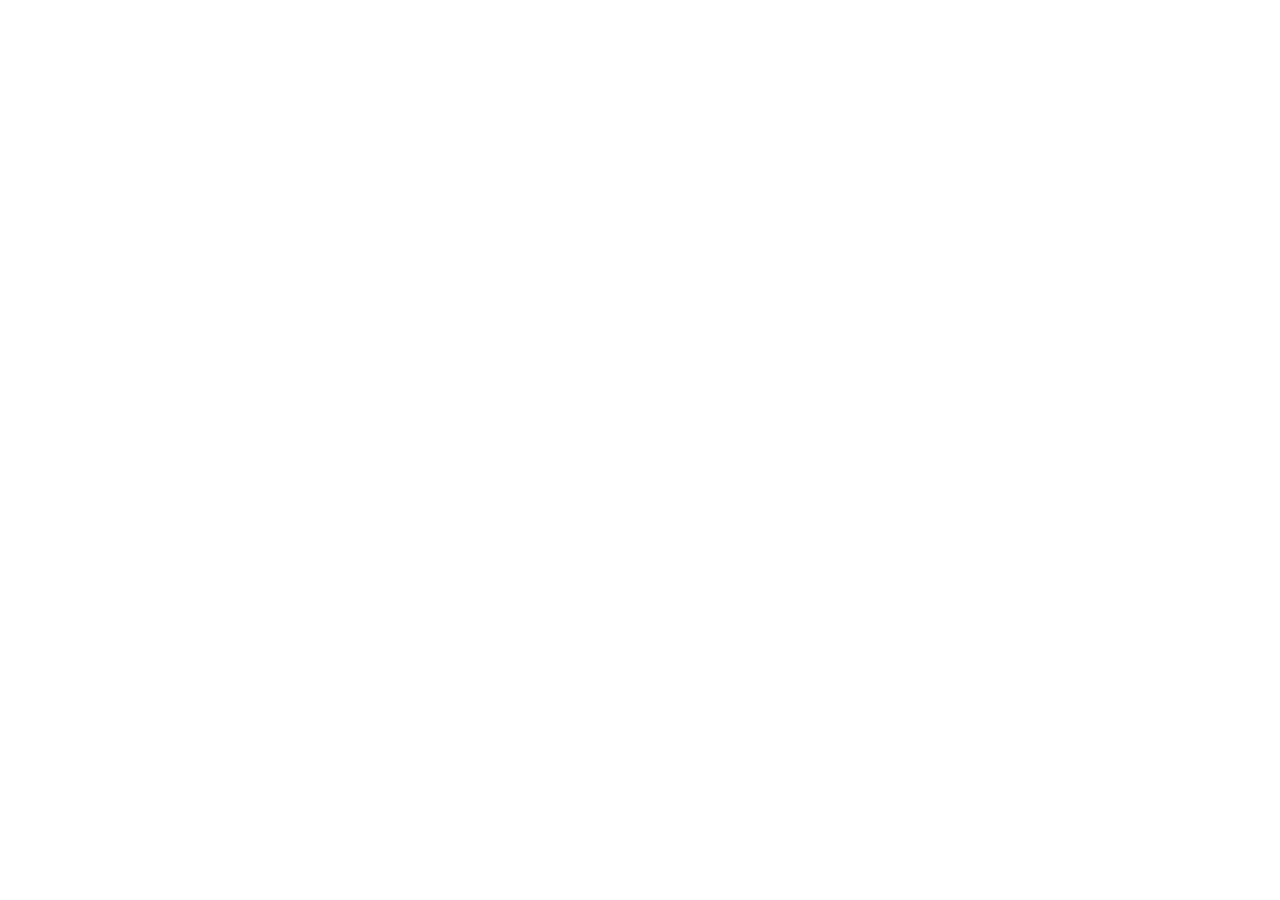
==== index.html @ 908292dd "commit 1" ====
<!DOCTYPE html>
<html lang="en">
<head>
    <meta charset="UTF-8">
    <meta name="viewport" content="width=device-width, initial-scale=1.0">
    <title>Document</title>
    <link rel="stylesheet" href="./style.css">
    <script src="./js/script.js" defer></script>
</head>
<body>
    
</body>
</html>
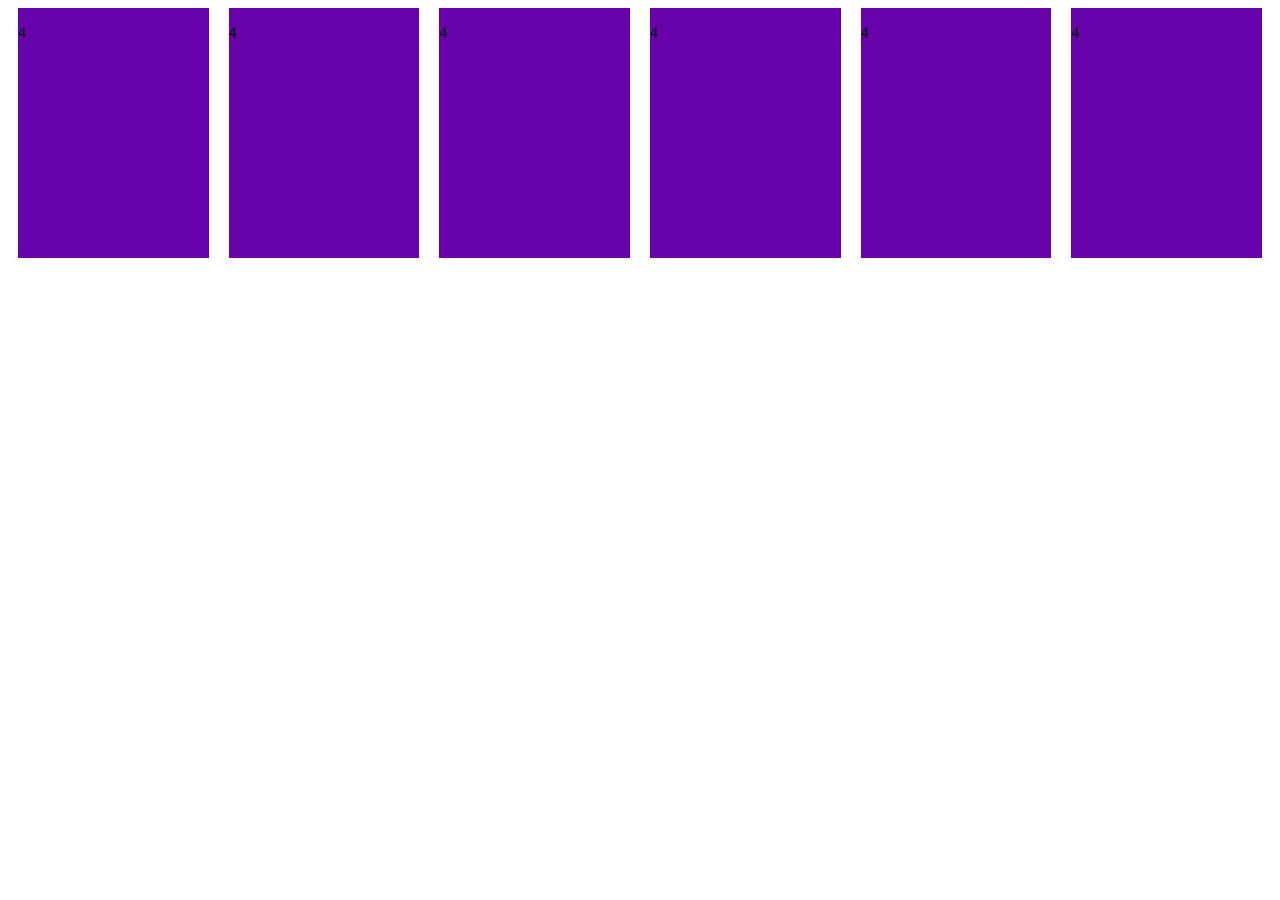
==== commit 46ce7ca9: "commit 2 adicionado o conteudo aprendido em sala" ====
--- a/index.html
+++ b/index.html
@@ -4,10 +4,16 @@
     <meta charset="UTF-8">
     <meta name="viewport" content="width=device-width, initial-scale=1.0">
     <title>Document</title>
-    <link rel="stylesheet" href="./style.css">
+
+    <link rel="stylesheet" href="./css/style.css">
+
     <script src="./js/script.js" defer></script>
+
 </head>
 <body>
-    
+
+    <section id="tudo">        
+    </section>
+   
 </body>
 </html>
--- a/css/style.css
+++ b/css/style.css
@@ -0,0 +1,14 @@
+body{
+    background: #fff;  /*red green blue  */
+}
+
+section{
+    display: flex;
+}
+
+.cartaFormatada{
+    width: 200px;
+    height: 250px;
+    background: rgb(103, 2, 171);
+    margin: 0px 10px;
+}
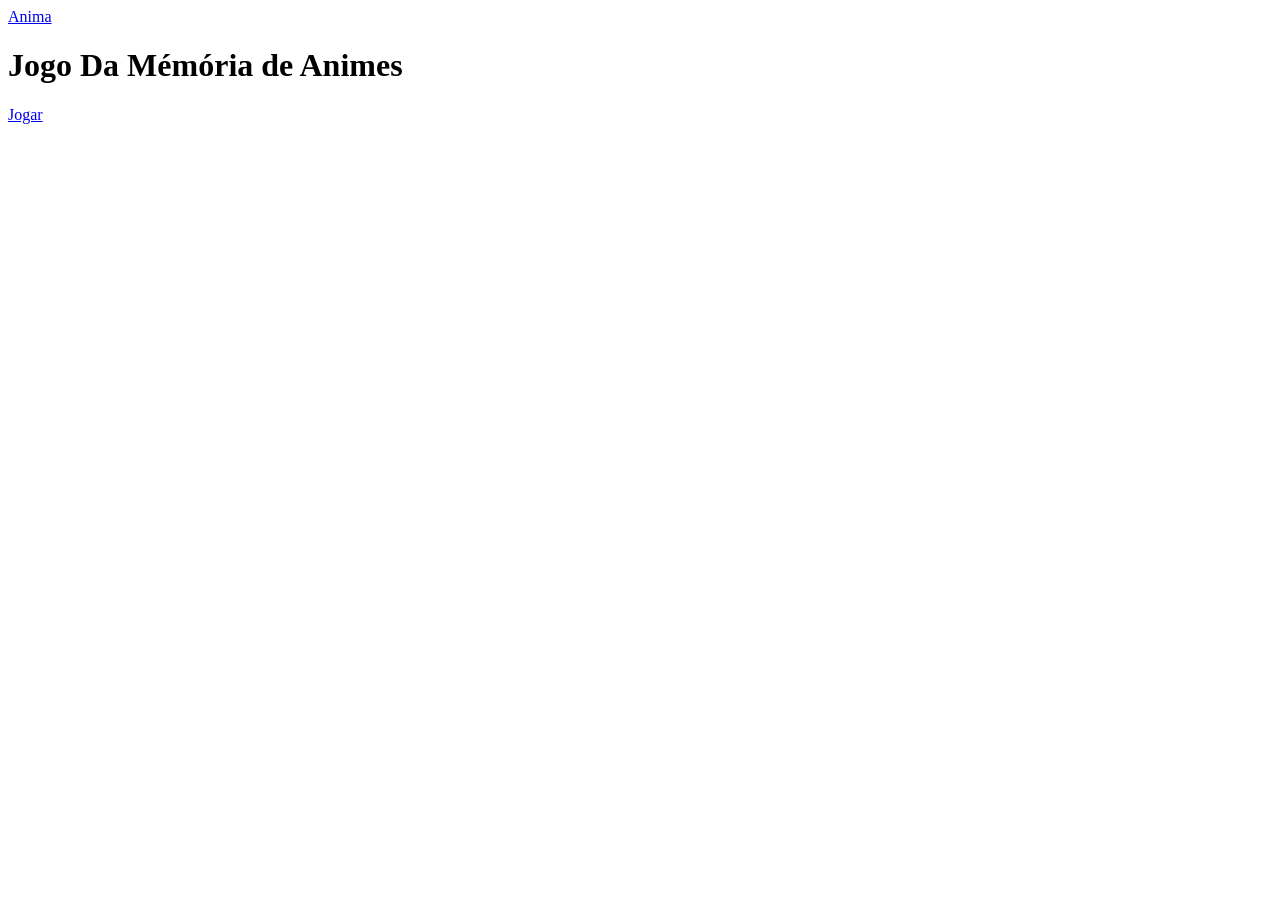
==== commit 1966a2c7: "commit 2 index.html atualizado" ====
--- a/index.html
+++ b/index.html
@@ -1,19 +1,27 @@
 <!DOCTYPE html>
-<html lang="en">
+<html lang="pt-BR">
 <head>
-    <meta charset="UTF-8">
-    <meta name="viewport" content="width=device-width, initial-scale=1.0">
-    <title>Document</title>
+  <meta charset="UTF-8">
+  <meta name="viewport" content="width=device-width, initial-scale=1">
+  <title>Jogo da Memória de Animes</title>
 
-    <link rel="stylesheet" href="./css/style.css">
+  <link rel="preconnect" href="https://fonts.googleapis.com">
+  <link rel="preconnect" href="https://fonts.gstatic.com" crossorigin>
+  <link href="https://fonts.googleapis.com/css2?family=Inter:ital,wght@0,400;0,500;0,800;0,900;1,900&display=swap" rel="stylesheet">
 
-    <script src="./js/script.js" defer></script>
-
+  <link rel="stylesheet" href="css/base.css">
+  <link rel="stylesheet" href="css/index.css">
 </head>
 <body>
 
-    <section id="tudo">        
-    </section>
-   
+  <main class="tela tela--animes tela--inicio">
+    <a class="logo" href="index.html" aria-label="Anima — voltar ao início">Anima</a>
+
+    <h1 class="titulo">Jogo Da Mémória de Animes</h1>
+
+    <a class="botao botao--lilas botao--jogar" href="jogadores.html">Jogar</a>
+  </main>
+
+  <!-- <script src="js/inicio.js" defer></script> -->
 </body>
-</html>+</html>
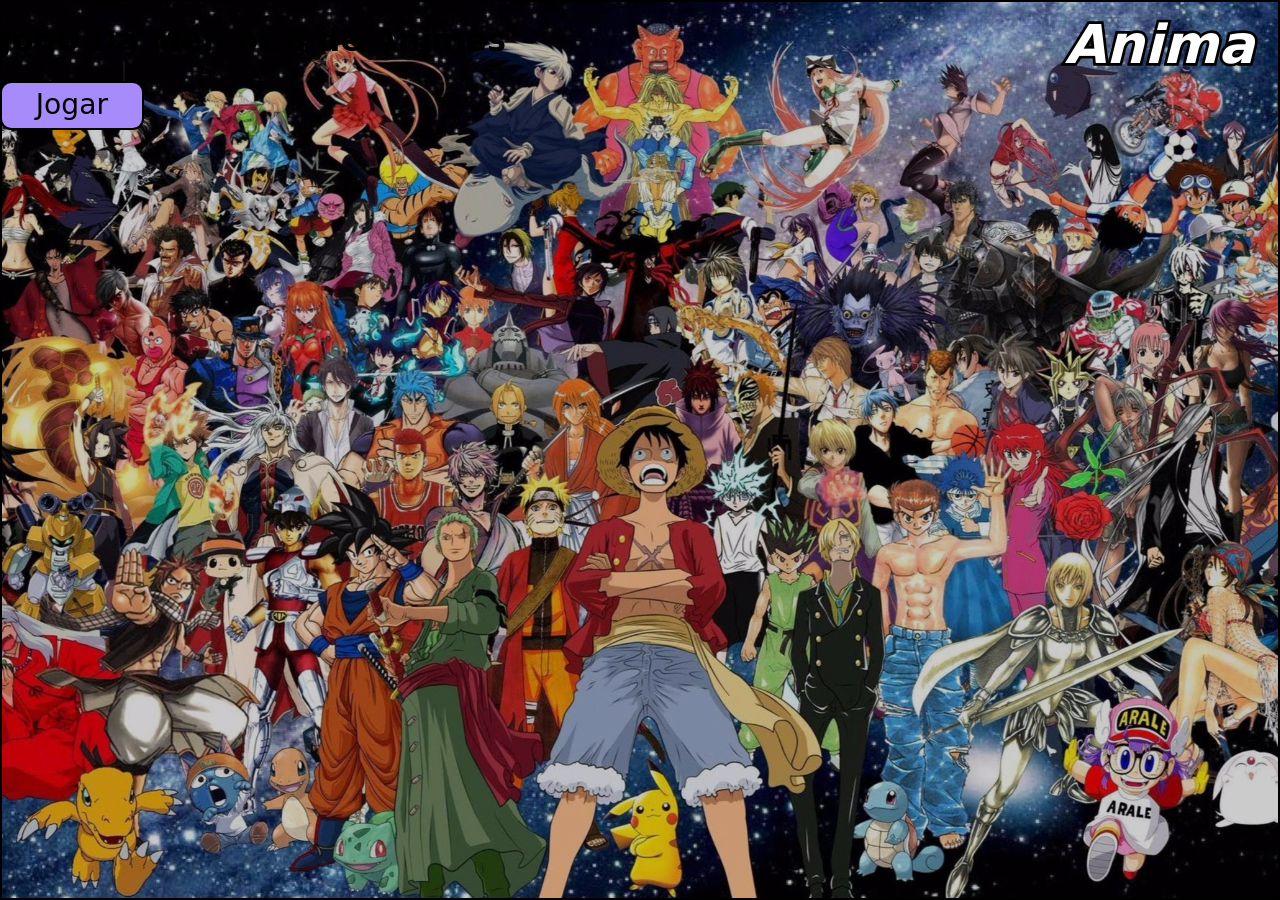
==== commit e7b07a19: "commit 6 atualizado link para index.html" ====
--- a/index.html
+++ b/index.html
@@ -10,7 +10,7 @@
   <link href="https://fonts.googleapis.com/css2?family=Inter:ital,wght@0,400;0,500;0,800;0,900;1,900&display=swap" rel="stylesheet">
 
   <link rel="stylesheet" href="css/base.css">
-  <link rel="stylesheet" href="css/index.css">
+  <link rel="stylesheet" href="css/style.css">
 </head>
 <body>
 
--- a/css/base.css
+++ b/css/base.css
@@ -0,0 +1,193 @@
+/* ==========================================================
+   base.css — estilos compartilhados por todas as telas
+   ========================================================== */
+
+:root {
+  /* Cores */
+  --cor-verde: #5fe600;
+  --cor-branco: #ffffff;
+  --cor-vermelho: #e60000;
+  --cor-lilas: #a78bfa;
+  --cor-painel: rgba(255, 255, 255, 0.6);
+  --cor-jogador-1: #d61fd6;
+  --cor-jogador-2: #2b59ff;
+
+  /* Tipografia */
+  --fonte: "Inter", system-ui, -apple-system, "Segoe UI", Roboto, sans-serif;
+
+  /* Bordas */
+  --espessura-borda: clamp(2px, 0.14vw, 3px);
+  --borda-botao: var(--espessura-borda) solid #000;
+
+  /* Escala da interface: quase tudo (botões, títulos, logo, painéis)
+     é dimensionado a partir de --fonte-ui, então basta ajustar aqui.
+     Padrão = telas deitadas. */
+  --fonte-ui: clamp(1.1rem, 2.2vw, 2.6rem);
+  --largura-painel: clamp(20rem, 56vw, 70rem);
+}
+
+/* Telas em pé (celular e iPad): a largura é menor, então a
+   interface cresce para não ficar minúscula. */
+@media (orientation: portrait) {
+  :root {
+    --fonte-ui: clamp(1.25rem, 4vw, 3rem);
+    --largura-painel: min(88vw, 50rem);
+  }
+}
+
+/* ---------- Reset ---------- */
+*,
+*::before,
+*::after {
+  box-sizing: border-box;
+}
+
+html,
+body {
+  margin: 0;
+  min-height: 100%;
+}
+
+body {
+  font-family: var(--fonte);
+  color: #000;
+  background: #05060f;
+}
+
+img {
+  display: block;
+  max-width: 100%;
+}
+
+a {
+  color: inherit;
+  text-decoration: none;
+}
+
+button {
+  font: inherit;
+}
+
+[hidden] {
+  display: none !important;
+}
+
+/* Texto só para leitores de tela */
+.sr-only {
+  position: absolute;
+  width: 1px;
+  height: 1px;
+  margin: -1px;
+  padding: 0;
+  overflow: hidden;
+  clip: rect(0 0 0 0);
+  white-space: nowrap;
+  border: 0;
+}
+
+/* ---------- Tela (ocupa a janela inteira) ---------- */
+.tela {
+  position: relative;
+  min-height: 100vh;
+  min-height: 100dvh;
+  overflow: hidden;
+  background-color: #05060f;
+  background-size: cover;
+  background-position: center;
+  background-repeat: no-repeat;
+  box-shadow: inset 0 0 0 var(--espessura-borda) #000; /* borda fina em volta do site */
+}
+
+/* Fundo com a colagem de personagens (telas 1, 2 e 3).
+   Sem a imagem, o degradê estrelado aparece no lugar. */
+.tela--animes {
+  background-image:
+    linear-gradient(rgba(0, 0, 0, 0.2), rgba(0, 0, 0, 0.2)),
+    url("../assets/img/fundo-animes.jpg"),
+    radial-gradient(circle at 30% 20%, #1b2a6b 0%, #070a1f 60%, #000 100%);
+}
+
+/* ---------- Logo "Anima" (canto superior direito, leva ao início) ---------- */
+.logo {
+  position: absolute;
+  top: clamp(0.5rem, 2vh, 1.5rem);
+  right: clamp(1rem, 2vw, 2.5rem);
+  font-size: calc(var(--fonte-ui) * 1.9);
+  font-weight: 900;
+  font-style: italic;
+  line-height: 1;
+  color: #fff;
+  -webkit-text-stroke: 0.1em #000; /* contorno fino */
+  paint-order: stroke fill;
+  transform-origin: right top;
+  transition: transform 0.15s ease;
+}
+
+.logo:hover {
+  transform: scale(1.05);
+}
+
+.logo:focus-visible {
+  outline: 3px solid #fff;
+  outline-offset: 6px;
+  border-radius: 0.2em;
+}
+
+/* ---------- Painel translúcido (telas 2 e 3) ---------- */
+.painel {
+  background: var(--cor-painel);
+  border-radius: var(--fonte-ui);
+  -webkit-backdrop-filter: blur(6px);
+  backdrop-filter: blur(6px);
+}
+
+/* ---------- Botão ---------- */
+.botao {
+  --cor-botao: var(--cor-branco);
+  --cor-texto-botao: #000;
+
+  display: inline-flex;
+  align-items: center;
+  justify-content: center;
+  padding: 0.15em 1.2em;
+  font-size: var(--fonte-ui);
+  line-height: 1.3;
+  color: var(--cor-texto-botao);
+  background: var(--cor-botao);
+  border: var(--borda-botao);
+  border-radius: 0.4em;
+  cursor: pointer;
+  transition: transform 0.15s ease, filter 0.15s ease, box-shadow 0.15s ease;
+}
+
+.botao:hover {
+  transform: translateY(-2px) scale(1.03);
+  filter: brightness(1.08);
+  box-shadow: 0 6px 14px rgba(0, 0, 0, 0.35);
+}
+
+.botao:active {
+  transform: scale(0.98);
+}
+
+.botao:focus-visible {
+  outline: 3px solid #fff;
+  outline-offset: 3px;
+  box-shadow: 0 0 0 6px #000;
+}
+
+.botao--verde    { --cor-botao: var(--cor-verde); }
+.botao--branco   { --cor-botao: var(--cor-branco); }
+.botao--vermelho { --cor-botao: var(--cor-vermelho); }
+.botao--lilas    { --cor-botao: var(--cor-lilas); }
+
+.botao--texto-claro { --cor-texto-botao: #fff; }
+
+@media (prefers-reduced-motion: reduce) {
+  *,
+  *::before,
+  *::after {
+    transition-duration: 0.01ms !important;
+    animation-duration: 0.01ms !important;
+  }
+}
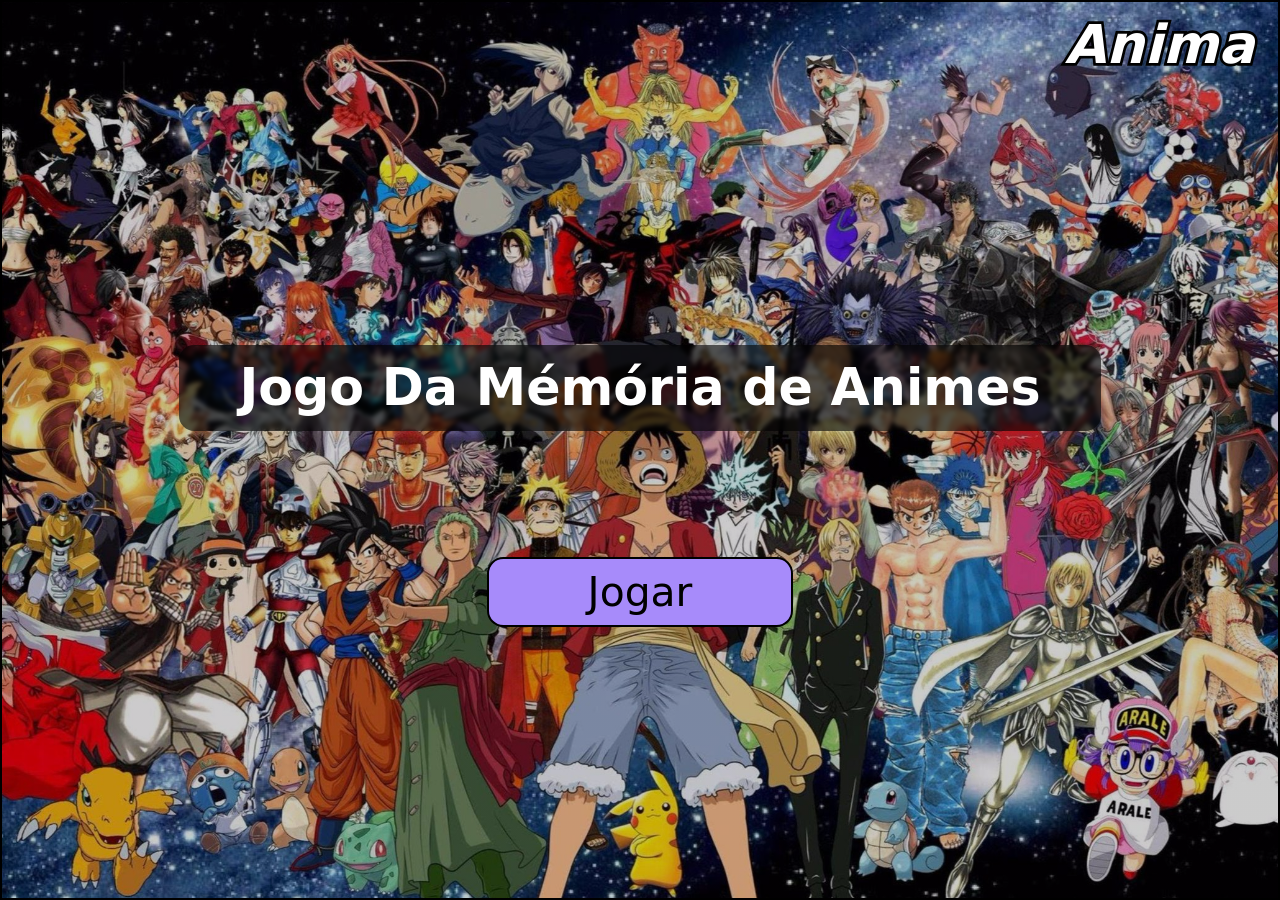
==== commit 82155d29: "erro corrigido" ====
--- a/index.html
+++ b/index.html
@@ -10,7 +10,7 @@
   <link href="https://fonts.googleapis.com/css2?family=Inter:ital,wght@0,400;0,500;0,800;0,900;1,900&display=swap" rel="stylesheet">
 
   <link rel="stylesheet" href="css/base.css">
-  <link rel="stylesheet" href="css/style.css">
+  <link rel="stylesheet" href="css/styles.css">
 </head>
 <body>
 
--- a/css/styles.css
+++ b/css/styles.css
@@ -0,0 +1,33 @@
+/* ==========================================================
+   index.css — Tela 1: início (título + botão Jogar)
+   ========================================================== */
+
+.tela--inicio {
+  display: flex;
+  flex-direction: column;
+  align-items: center;
+  justify-content: center;
+  gap: clamp(2rem, 14vh, 9rem);
+  padding: 12vh 4vw 4vh;
+}
+
+.titulo {
+  margin: 0;
+  padding: 0.25em 1.2em;
+  font-size: calc(var(--fonte-ui) * 1.8);
+  font-weight: 800;
+  line-height: 1.2;
+  text-align: center;
+  text-wrap: balance;
+  color: #fff;
+  background: rgba(0, 0, 0, 0.6);
+  border-radius: 0.3em;
+  -webkit-backdrop-filter: blur(2px);
+  backdrop-filter: blur(2px);
+}
+
+.botao--jogar {
+  width: 7.5em;
+  font-size: calc(var(--fonte-ui) * 1.45);
+  font-weight: 500;
+}
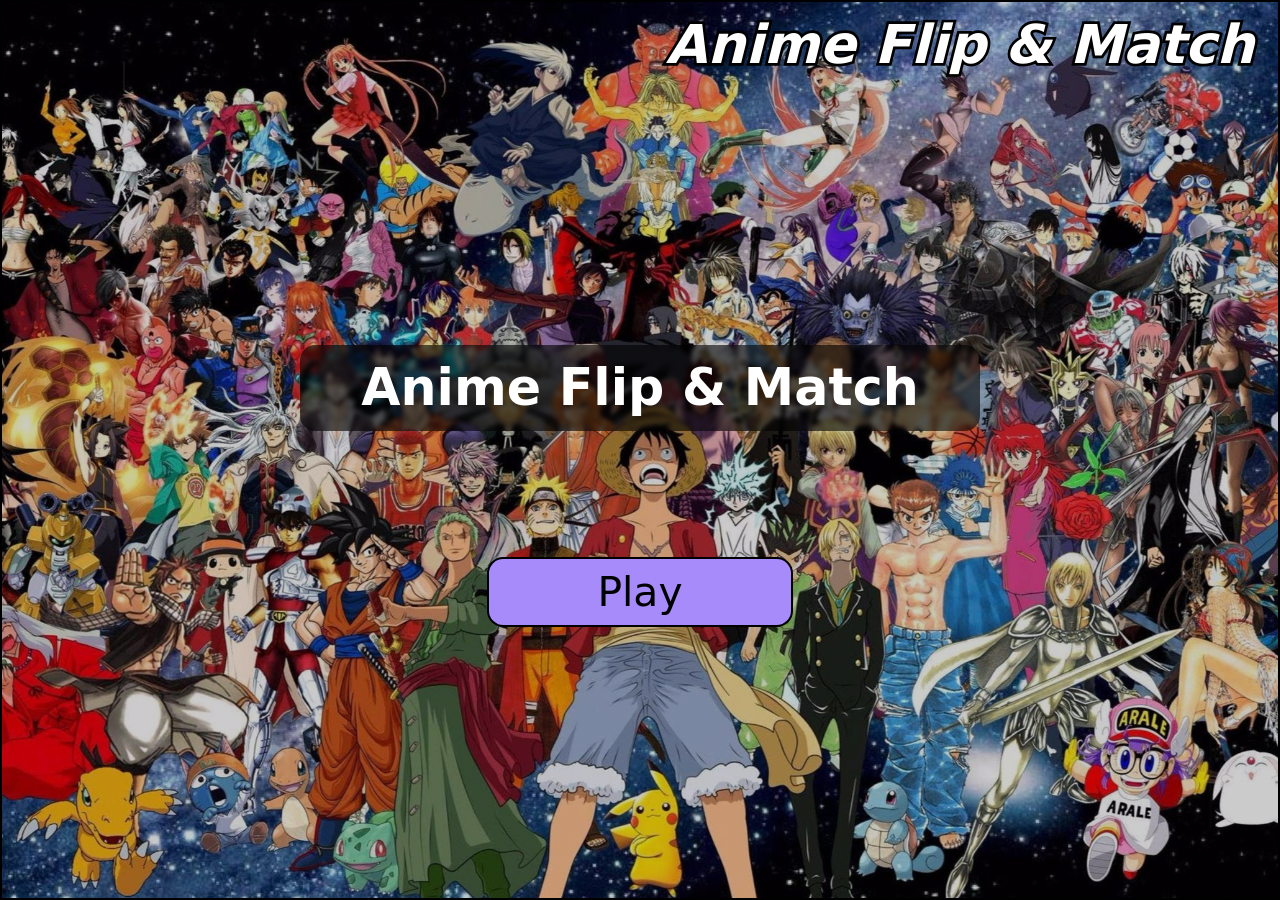
==== commit 4ce63152: "commitinho" ====
--- a/index.html
+++ b/index.html
@@ -3,7 +3,7 @@
 <head>
   <meta charset="UTF-8">
   <meta name="viewport" content="width=device-width, initial-scale=1">
-  <title>Jogo da Memória de Animes</title>
+  <title>Anime Flip & Match</title>
 
   <link rel="preconnect" href="https://fonts.googleapis.com">
   <link rel="preconnect" href="https://fonts.gstatic.com" crossorigin>
@@ -15,13 +15,22 @@
 <body>
 
   <main class="tela tela--animes tela--inicio">
-    <a class="logo" href="index.html" aria-label="Anima — voltar ao início">Anima</a>
+    <a class="logo" href="index.html" aria-label="Anime — voltar ao início">Anime Flip & Match</a>
 
-    <h1 class="titulo">Jogo Da Mémória de Animes</h1>
+    <h1 class="titulo">Anime Flip & Match</h1>
 
-    <a class="botao botao--lilas botao--jogar" href="jogadores.html">Jogar</a>
+    <a class="botao botao--lilas botao--jogar" href="jogadores.html">Play</a>
   </main>
 
-  <!-- <script src="js/inicio.js" defer></script> -->
+ <script src="js/opcoes.js" defer></script>
+<script src="js/json.js" defer></script>
+<script src="js/config.js" defer></script>
+<script src="js/estado.js" defer></script>
+<script src="js/sinalizador.js" defer></script>
+<script src="js/tabuleiro.js" defer></script>
+<script src="js/jogada.js" defer></script>
+<script src="js/cronometro.js" defer></script>
+<script src="js/fim.js" defer></script>
+<script src="js/jogo.js" defer></script>
 </body>
 </html>
--- a/css/base.css
+++ b/css/base.css
@@ -9,8 +9,8 @@
   --cor-vermelho: #e60000;
   --cor-lilas: #a78bfa;
   --cor-painel: rgba(255, 255, 255, 0.6);
-  --cor-jogador-1: #d61fd6;
-  --cor-jogador-2: #2b59ff;
+  --cor-jogador-1: #1e88e5;
+  --cor-jogador-2:  #e53935;
 
   /* Tipografia */
   --fonte: "Inter", system-ui, -apple-system, "Segoe UI", Roboto, sans-serif;
@@ -66,6 +66,13 @@
 
 button {
   font: inherit;
+}
+
+/* Toque no celular: sem atraso/zoom por toque duplo e sem "flash" cinza */
+a,
+button {
+  touch-action: manipulation;
+  -webkit-tap-highlight-color: transparent;
 }
 
 [hidden] {
@@ -170,6 +177,15 @@
   transform: scale(0.98);
 }
 
+/* Tela de toque: o "hover" ficaria preso depois do toque */
+@media (hover: none) {
+  .botao:hover {
+    transform: none;
+    filter: none;
+    box-shadow: none;
+  }
+}
+
 .botao:focus-visible {
   outline: 3px solid #fff;
   outline-offset: 3px;
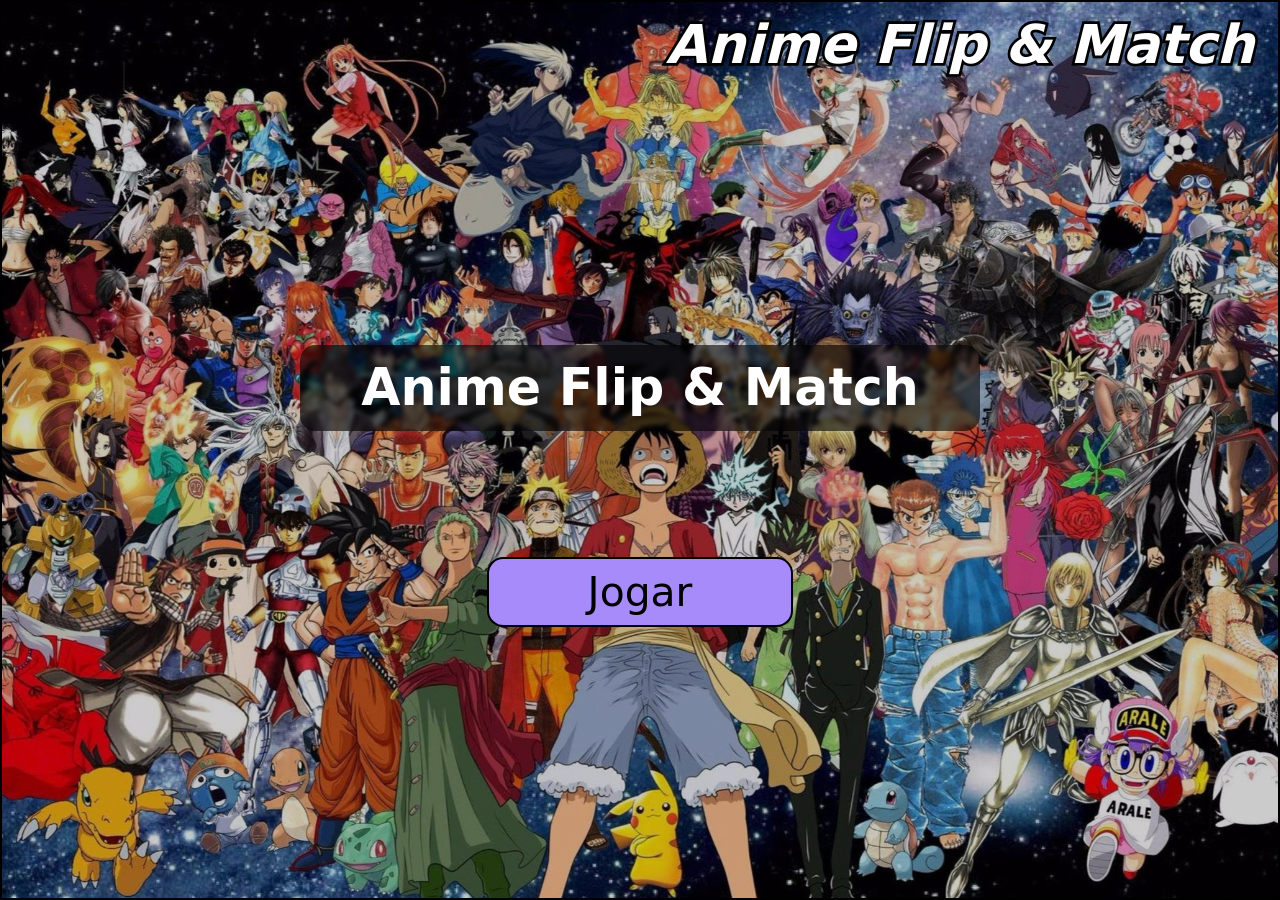
==== commit 91091bff: "commit" ====
--- a/index.html
+++ b/index.html
@@ -19,18 +19,7 @@
 
     <h1 class="titulo">Anime Flip & Match</h1>
 
-    <a class="botao botao--lilas botao--jogar" href="jogadores.html">Play</a>
+    <a class="botao botao--lilas botao--jogar" href="quiz.html">Jogar</a>
   </main>
-
- <script src="js/opcoes.js" defer></script>
-<script src="js/json.js" defer></script>
-<script src="js/config.js" defer></script>
-<script src="js/estado.js" defer></script>
-<script src="js/sinalizador.js" defer></script>
-<script src="js/tabuleiro.js" defer></script>
-<script src="js/jogada.js" defer></script>
-<script src="js/cronometro.js" defer></script>
-<script src="js/fim.js" defer></script>
-<script src="js/jogo.js" defer></script>
 </body>
 </html>
--- a/css/base.css
+++ b/css/base.css
@@ -200,9 +200,9 @@
 .botao--texto-claro { --cor-texto-botao: #fff; }
 
 @media (prefers-reduced-motion: reduce) {
-  *,
-  *::before,
-  *::after {
+  html:not([data-animacao-forcada]) *,
+  html:not([data-animacao-forcada]) *::before,
+  html:not([data-animacao-forcada]) *::after {
     transition-duration: 0.01ms !important;
     animation-duration: 0.01ms !important;
   }
